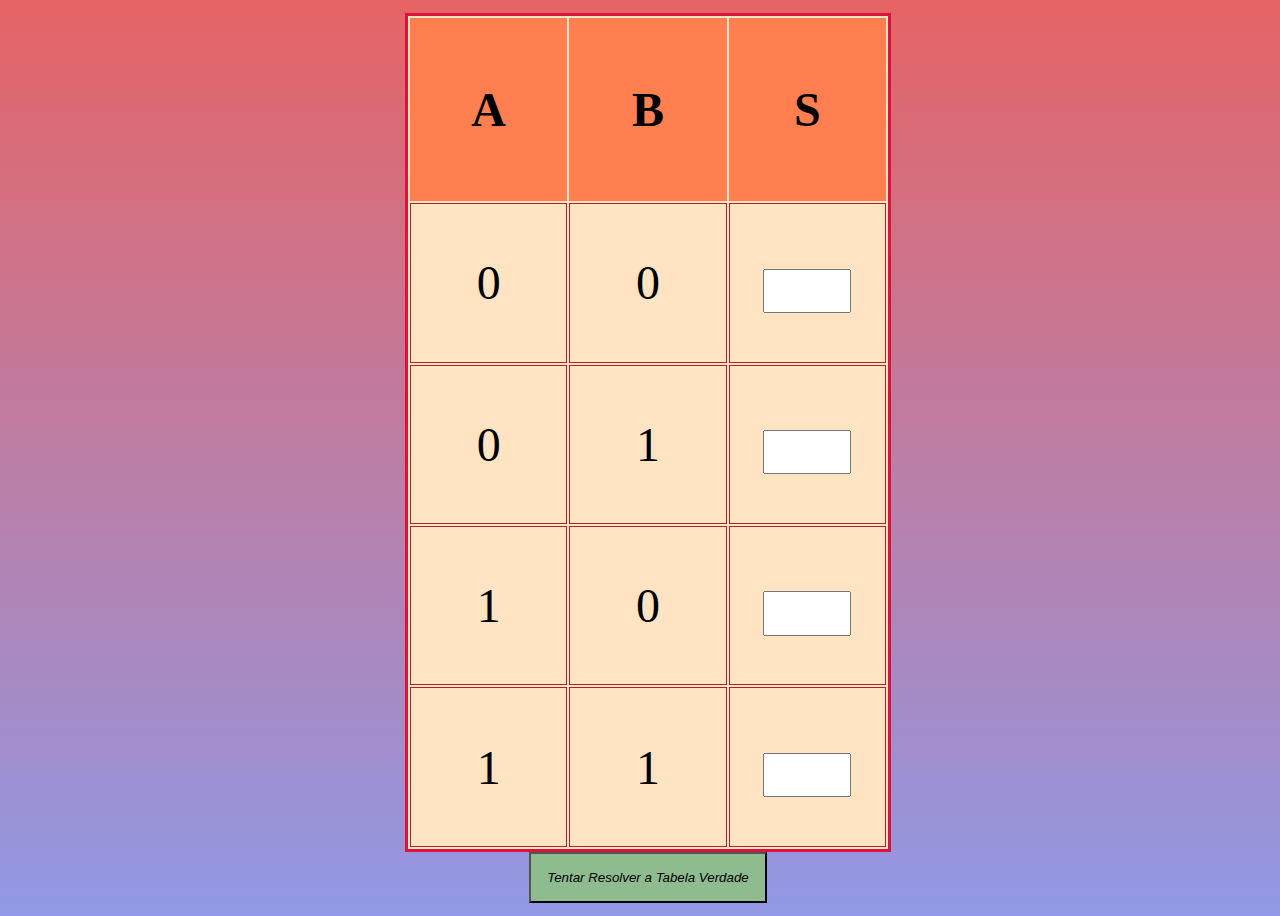
==== docs/index.html @ 9d85c08d "retry" ====
<!DOCTYPE html>
<html lang="en">
<head>
    <meta charset="UTF-8">
    <meta name="viewport" content="width=device-width, initial-scale=1.0">
    <link rel="stylesheet" href="https://meyerweb.com/eric/tools/css/reset/reset.css">
    <link rel="stylesheet" href="./style.css">
    <title>Document</title>
</head>
<body>
    <header></header>
    <main>
        <div class="binary-table-container">
            <table id="binary-table">
                <thead>
                    <tr>
                        <th><p>A</p></th>
                        <th><p>B</p></th>
                        <th><p>S</p></th>
                    </tr>                
                </thead>
                <tbody>
                    <tr>
                        <td><p>0</p></td>
                        <td><p>0</p></td>
                        <td><input type="text"></td>
                    </tr>
                    <tr>
                        <td><p>0</p></td>
                        <td><p>1</p></td>
                        <td><input type="text"></td>
                    </tr>
                    <tr>
                        <td><p>1</p></td>
                        <td><p>0</p></td>
                        <td><input type="text"></td>
                    </tr>
                    <tr>
                        <td><p>1</p></td>
                        <td><p>1</p></td>
                        <td><input type="text"></td>
                    </tr>
                </tbody>
            </table>
        </div>
        <button id="try-table">Tentar Resolver a Tabela Verdade</button>
    </main>
    <footer></footer>
    <script src="./script.js"></script>
</body>
</html>
---- docs/style.css ----
body {
    min-width: 100vw;
    min-height: 100vh;
    display: flex;
    flex-flow: column nowrap;
    align-items: center;
    justify-content: center;
    background-image: linear-gradient(#e66465, #9198e5);
}

main {
    display: flex;
    flex-flow: column nowrap;
    align-items: center;
}

button {
    background-color: darkseagreen;
    padding: 1rem;
    font-style: italic;
    transition: 1s ease-out background-color;
}

button:hover {
    background-color: green;
}

.binary-table-container {
    border: crimson solid .2rem;
    background-color: bisque;
}

table {
    background-color: bisque;
    text-align: center;
    width: 30rem;
    font-size: 3em;
}

thead {
    background-color: coral;
}

input {
    width: 5rem;
    height: 2em;
    text-align: center;
    font-size: .4em;
}

th {
    padding: 1rem;
}

td {
    padding: .2rem .1rem;
    border: firebrick solid .1rem;
}

th, td {
    width: 33%;
}
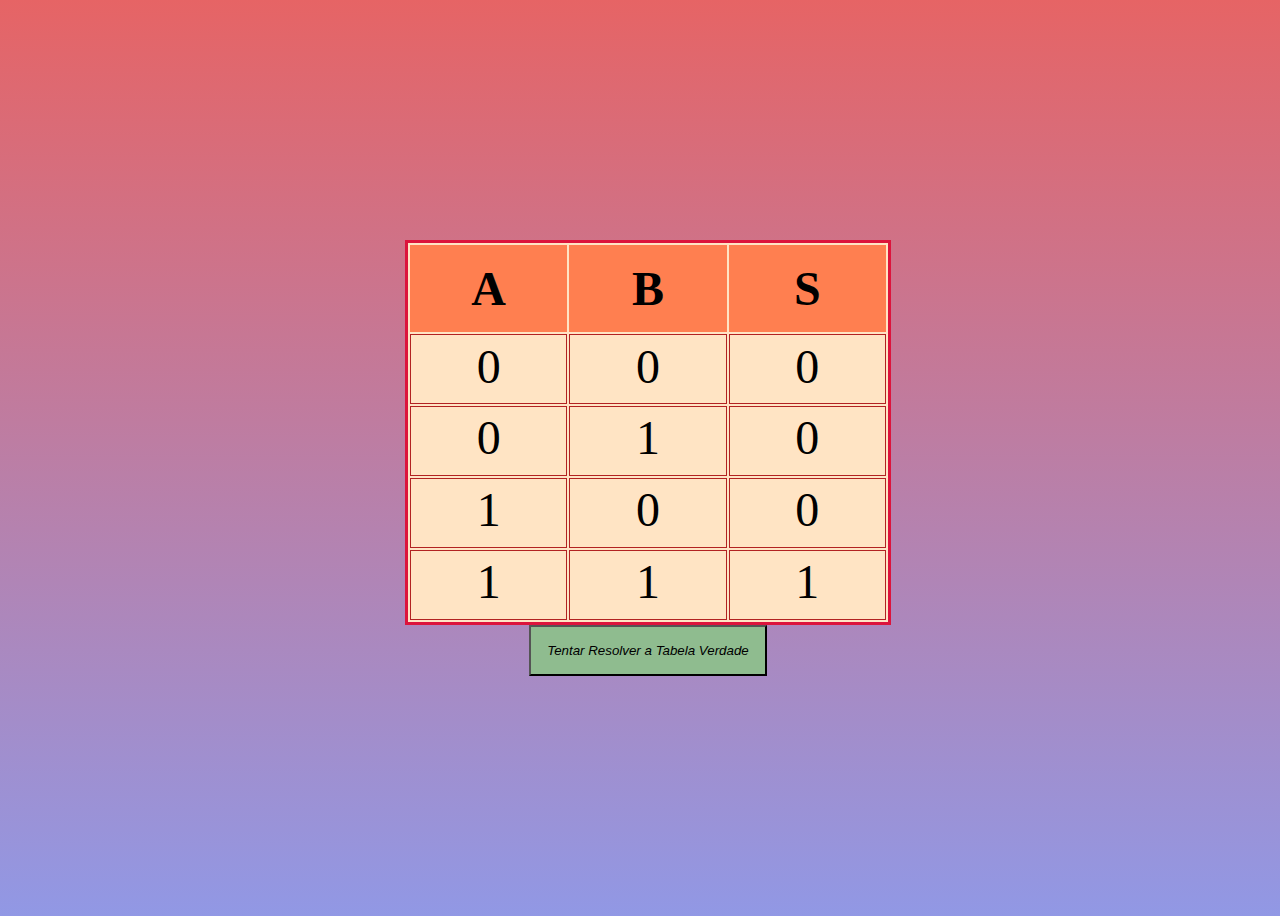
==== commit 8cdb8b3e: "quase pronto" ====
--- a/docs/index.html
+++ b/docs/index.html
@@ -14,31 +14,31 @@
             <table id="binary-table">
                 <thead>
                     <tr>
-                        <th><p>A</p></th>
-                        <th><p>B</p></th>
-                        <th><p>S</p></th>
+                        <th>A</th>
+                        <th>B</th>
+                        <th>S</th>
                     </tr>                
                 </thead>
                 <tbody>
                     <tr>
-                        <td><p>0</p></td>
-                        <td><p>0</p></td>
-                        <td><input type="text"></td>
+                        <td>0</td>
+                        <td>0</td>
+                        <td class="bin-option">0</td>
                     </tr>
                     <tr>
-                        <td><p>0</p></td>
-                        <td><p>1</p></td>
-                        <td><input type="text"></td>
+                        <td>0</td>
+                        <td>1</td>
+                        <td class="bin-option">0</td>
                     </tr>
                     <tr>
-                        <td><p>1</p></td>
-                        <td><p>0</p></td>
-                        <td><input type="text"></td>
+                        <td>1</td>
+                        <td>0</td>
+                        <td class="bin-option">0</td>
                     </tr>
                     <tr>
-                        <td><p>1</p></td>
-                        <td><p>1</p></td>
-                        <td><input type="text"></td>
+                        <td>1</td>
+                        <td>1</div></td>
+                        <td class="bin-option">1</td>
                     </tr>
                 </tbody>
             </table>
--- a/docs/style.css
+++ b/docs/style.css
@@ -18,7 +18,7 @@
     background-color: darkseagreen;
     padding: 1rem;
     font-style: italic;
-    transition: 1s ease-out background-color;
+    transition: 1s ease-out all;
 }
 
 button:hover {
@@ -35,6 +35,13 @@
     text-align: center;
     width: 30rem;
     font-size: 3em;
+
+    -webkit-touch-callout: none;
+    -webkit-user-select: none;
+    -khtml-user-select: none;
+    -moz-user-select: none;
+    -ms-user-select: none;
+    user-select: none;
 }
 
 thead {
@@ -53,10 +60,25 @@
 }
 
 td {
-    padding: .2rem .1rem;
+    padding: .2rem .1rem .6rem .1rem;
     border: firebrick solid .1rem;
 }
 
 th, td {
     width: 33%;
+}
+
+.bin-option {
+    animation: background-bin-option 1s ease-in-out 10 alternate;
+}
+
+.bin-option:hover {
+    cursor: pointer;
+    background-color: grey;
+}
+
+@keyframes background-bin-option {
+    to {
+        background-color: lightslategray;
+    }
 }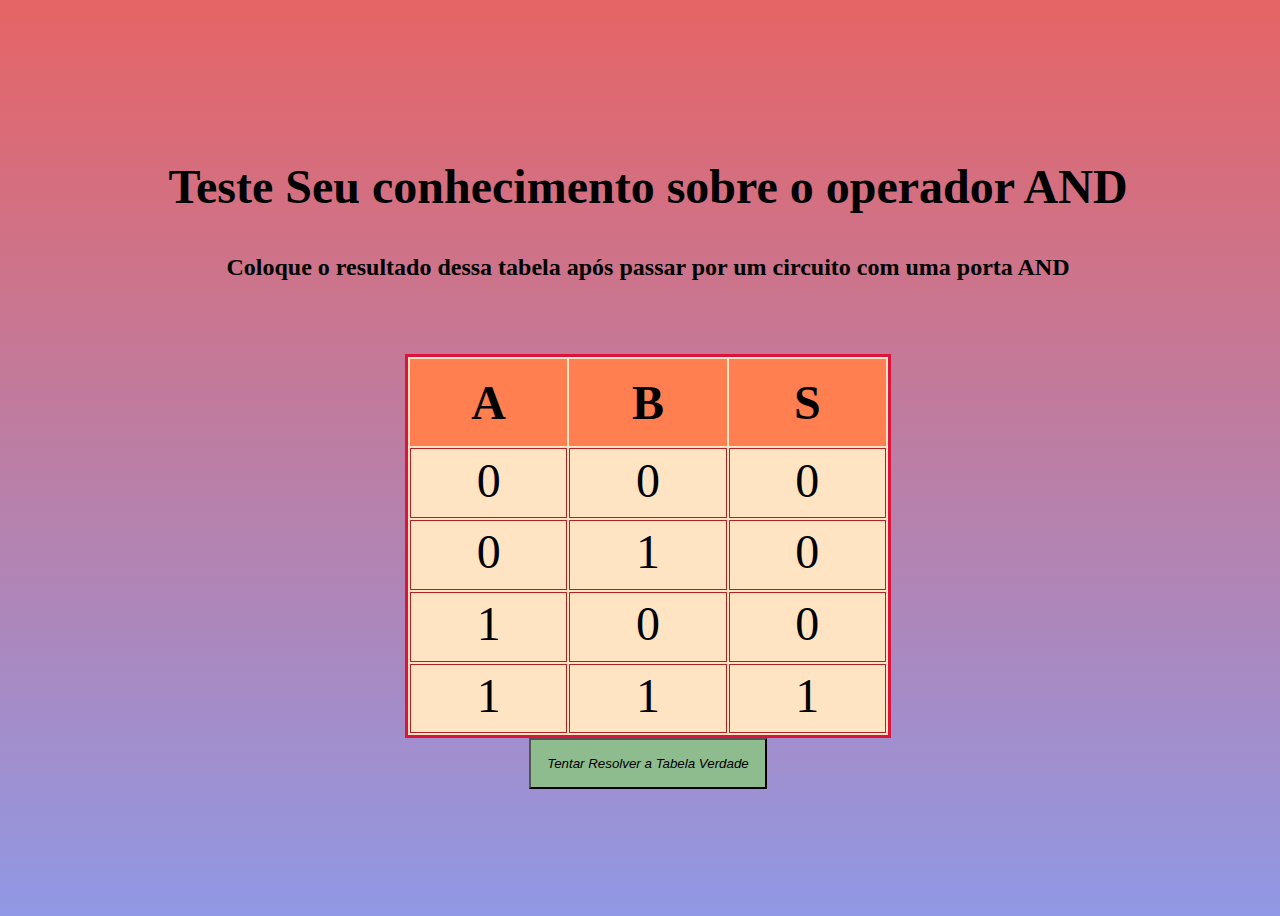
==== commit 84f45ef9: "finalizado" ====
--- a/docs/index.html
+++ b/docs/index.html
@@ -5,11 +5,14 @@
     <meta name="viewport" content="width=device-width, initial-scale=1.0">
     <link rel="stylesheet" href="https://meyerweb.com/eric/tools/css/reset/reset.css">
     <link rel="stylesheet" href="./style.css">
-    <title>Document</title>
+    <title>Tabela Binária</title>
 </head>
 <body>
     <header></header>
     <main>
+        <h1>Teste Seu conhecimento sobre o operador AND</h1>
+        <p>Coloque o resultado dessa tabela após passar por um circuito com uma porta AND</p>
+        <p id="result"></p>
         <div class="binary-table-container">
             <table id="binary-table">
                 <thead>
@@ -37,7 +40,7 @@
                     </tr>
                     <tr>
                         <td>1</td>
-                        <td>1</div></td>
+                        <td>1</td>
                         <td class="bin-option">1</td>
                     </tr>
                 </tbody>
--- a/docs/style.css
+++ b/docs/style.css
@@ -23,6 +23,17 @@
 
 button:hover {
     background-color: green;
+}
+
+h1 {
+    font-size: 3em;
+    margin-bottom: 1rem;
+}
+
+p {
+    font-size: 1.5em;
+    font-weight: bold;
+    margin-bottom: .8rem;
 }
 
 .binary-table-container {
@@ -77,8 +88,20 @@
     background-color: grey;
 }
 
+#result {
+    font-size: 3em;
+}
+
 @keyframes background-bin-option {
     to {
         background-color: lightslategray;
     }
+}
+
+@keyframes result-animate {
+    from {
+        transform: scale(.7);
+    } to {
+        transform: scale(1);
+    }
 }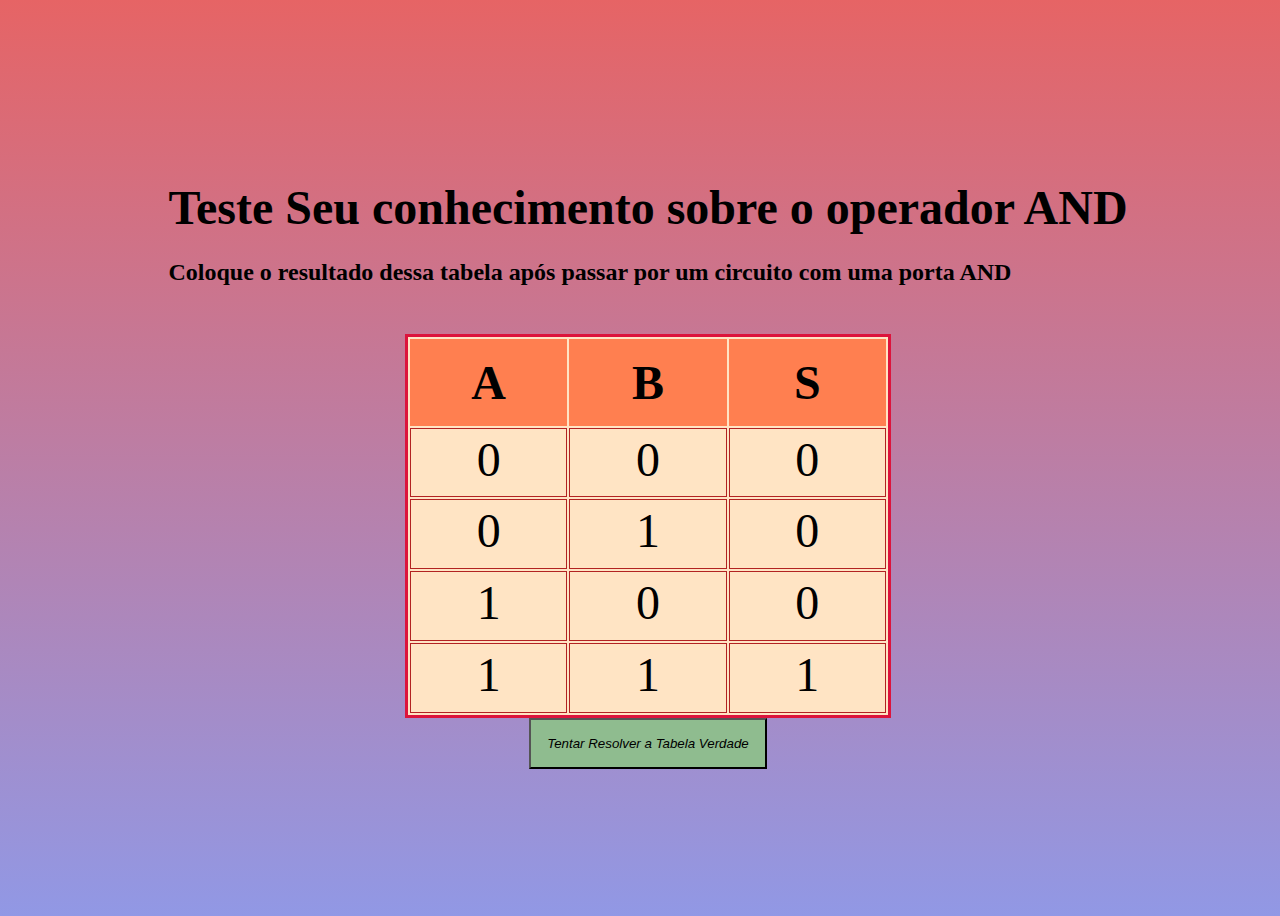
==== commit 0d966289: "mod 2" ====
--- a/docs/index.html
+++ b/docs/index.html
@@ -8,11 +8,12 @@
     <title>Tabela Binária</title>
 </head>
 <body>
-    <header></header>
-    <main>
+    <header>
         <h1>Teste Seu conhecimento sobre o operador AND</h1>
         <p>Coloque o resultado dessa tabela após passar por um circuito com uma porta AND</p>
         <p id="result"></p>
+    </header>
+    <main>
         <div class="binary-table-container">
             <table id="binary-table">
                 <thead>
